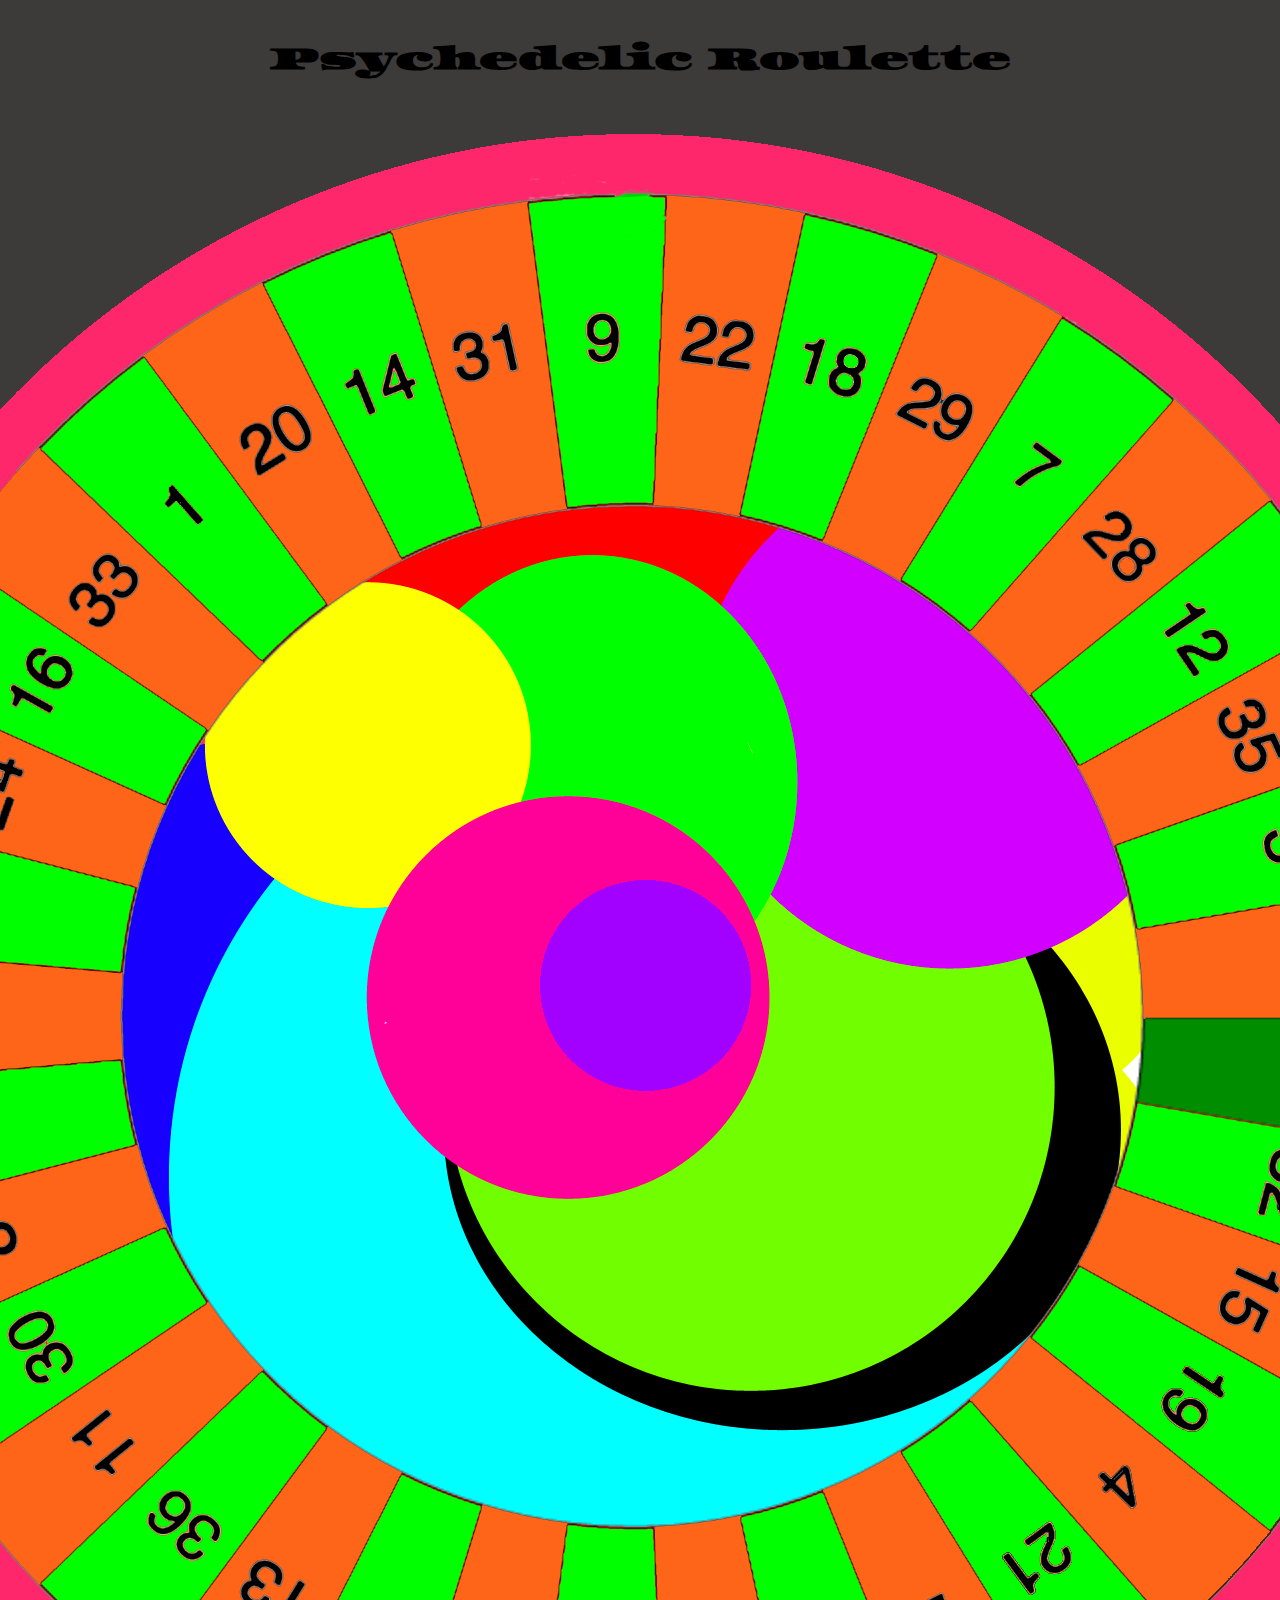
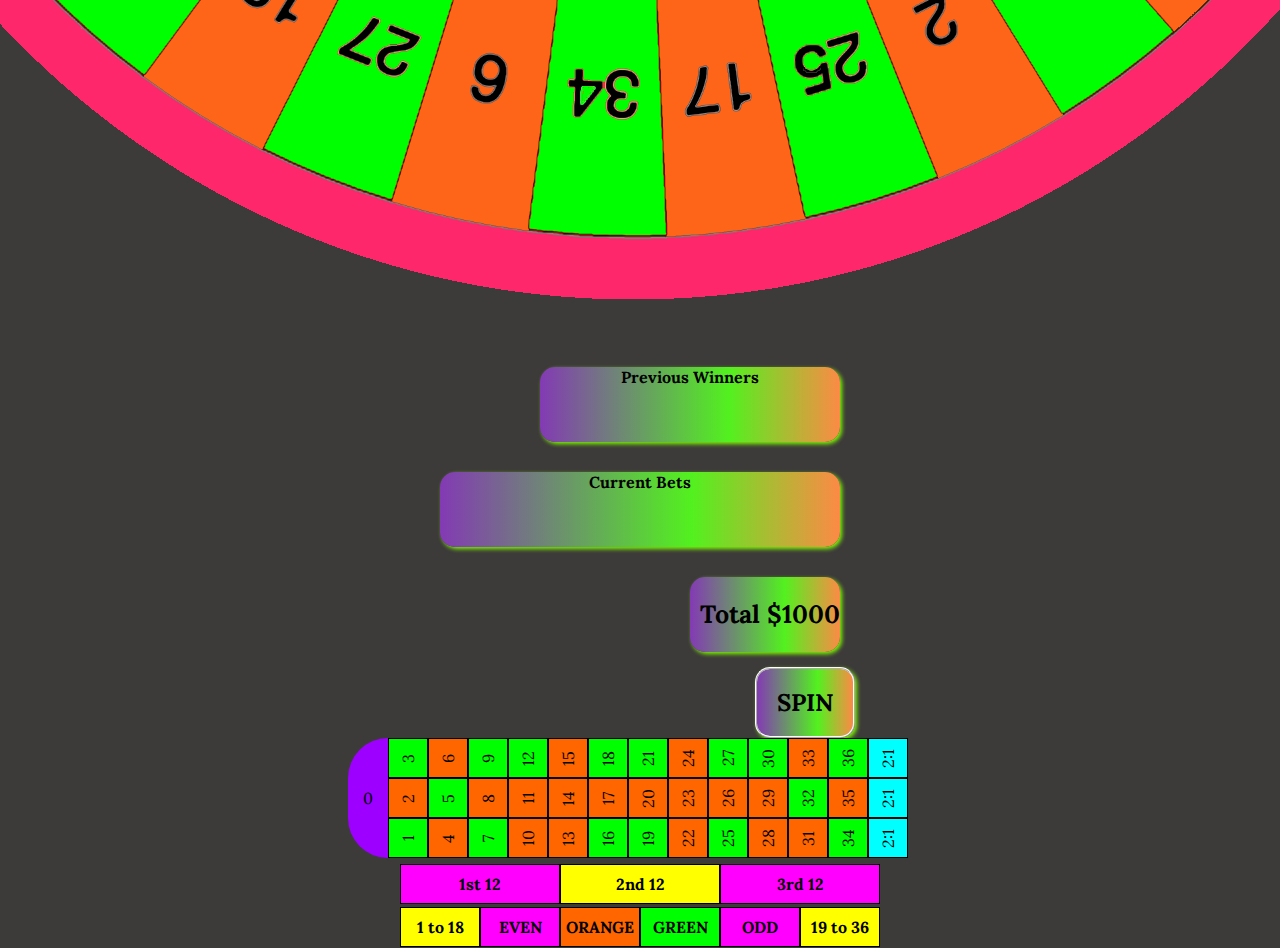
==== roulette.html @ 1d403098 "Make landing page index" ====
<!DOCTYPE html>
<html lang="en">

<head>
    <meta charset="UTF-8">
    <meta name="viewport" content="width=device-width, initial-scale=1.0">
    <title>Psychedelic Roulette</title>
    <link href="https://fonts.googleapis.com/css2?family=Asset&family=Lora:wght@400;700&display=swap" rel="stylesheet">
    <link rel="stylesheet" href="https://cdnjs.cloudflare.com/ajax/libs/animate.css/4.0.0/animate.min.css" />
    <link rel="stylesheet" href="css/style.css">
    <script defer src="js/main.js"></script> 
</head>

<body>
    <h1 class="animate__zoomInUp">Psychedelic Roulette</h1>
    <article id="mainArt">
        <img src="resources/rouletteWheelColorsFull.png" class="rotate" alt="European Roulette Wheel in bright colors">
        <div id="displayBox" class="displayInfo">
            <div id="prevNumbers" class="displayNums">Previous Winners</br></div>
            <div id="currentBets" class="displayNums">Current Bets</br></div>
            <div id="total" class="displayNums">Total $</div>
            <button id="spin">SPIN</button>
            <div id="winningNumDiv"></div>
        </div>
        <div id="numBoard">
            <div id="insideBets">
                <div id="sq0"><div>0</div></div>   
                <div class="square neon-green" id="sq1">1</div>
                <div class="square neon-orange" id="sq2">2</div>
                <div class="square neon-green" id="sq3">3</div>
                <div class="square neon-orange" id="sq4">4</div>
                <div class="square neon-green" id="sq5">5</div>
                <div class="square neon-orange" id="sq6">6</div>
                <div class="square neon-green" id="sq7">7</div>
                <div class="square neon-orange" id="sq8">8</div>
                <div class="square neon-green" id="sq9">9</div>
                <div class="square neon-orange" id="sq10">10</div>
                <div class="square neon-orange" id="sq11">11</div>
                <div class="square neon-green" id="sq12">12</div>
                <div class="square neon-orange" id="sq13">13</div>
                <div class="square neon-orange" id="sq14">14</div>
                <div class="square neon-orange" id="sq15">15</div>
                <div class="square neon-green" id="sq16">16</div>
                <div class="square neon-orange" id="sq17">17</div>
                <div class="square neon-green" id="sq18">18</div>
                <div class="square neon-green" id="sq19">19</div>
                <div class="square neon-orange" id="sq20">20</div>
                <div class="square neon-green" id="sq21">21</div>
                <div class="square neon-orange" id="sq22">22</div>
                <div class="square neon-orange" id="sq23">23</div>
                <div class="square neon-orange" id="sq24">24</div>
                <div class="square neon-green" id="sq25">25</div>
                <div class="square neon-orange" id="sq26">26</div>
                <div class="square neon-green" id="sq27">27</div>
                <div class="square neon-orange" id="sq28">28</div>
                <div class="square neon-orange" id="sq29">29</div>
                <div class="square neon-green" id="sq30">30</div>
                <div class="square neon-orange" id="sq31">31</div>
                <div class="square neon-green" id="sq32">32</div>
                <div class="square neon-orange" id="sq33">33</div>
                <div class="square neon-green" id="sq34">34</div>
                <div class="square neon-orange" id="sq35">35</div>
                <div class="square neon-green" id="sq36">36</div>
                <div class="square neon-cyan" id="sq37">2:1</div>
                <div class="square neon-cyan" id="sq38">2:1</div>
                <div class="square neon-cyan" id="sq39">2:1</div>
            </div>
            <div id="outsideBets">
                <div class="square" id="space"></div>
                <div class="outsideRec neon-pink" id="rec40">1st 12</div>
                <div class="outsideRec neon-yellow" id="rec41">2nd 12</div>
                <div class="outsideRec neon-pink" id="rec42">3rd 12</div>
                <div class="square" id="space"></div>
                <div class="square" id="space"></div>
                <div class="outsideSq neon-yellow" id="rec43">1 to 18</div>
                <div class="outsideSq neon-pink" id="rec44">EVEN</div>
                <div class="outsideSq neon-orange" id="rec45">ORANGE</div>
                <div class="outsideSq neon-green" id="rec46">GREEN</div>
                <div class="outsideSq neon-pink" id="rec47">ODD</div>
                <div class="outsideSq neon-yellow" id="rec48">19 to 36</div>
                <div class="square" id="space"></div>
            </div>
        </div>
    </article>
</body>

</html>
---- css/style.css ----
* {
    margin: 0;
    padding: 0;
    box-sizing: border-box;
    font-family: 'Lora', serif;
}

body {
    background-color: rgb(61, 58, 58);
    height: 100vh;  
    margin: 0 auto;  
}

h1 {
    font-family: 'Asset', cursive;
    text-align: center;
    margin-top: 3%;
    margin-bottom: 2%;
    /* color: rgb(232,4,22); */
    background: transparent;
    color: linear-gradient(90deg, rgba(232,4,22,1) 6%, rgba(29,253,226,0.9374124649859944) 50%, rgba(252,248,13,1) 100%);
}

article {
    max-width: 1000px;
    display: flex;
    justify-content: center;
    align-items: center; 
    flex-wrap: wrap;
    /* display: grid; */
    height: 100vh;
    margin: 0 auto;
    /* text-align: center; */
    /* grid-template-columns: auto;
    grid-template-rows: 2fr; */
}
/*  ROULETTE WHEEL SECTION BEGINS   */
#wheel {
    position: relative;
    border: 15px solid #9900FF;
    border-radius: 50%;
    background-color: black;
    overflow: hidden;
    width: 400px;
    height: 400px;
    box-shadow: 2px 2px 4px rgb(125, 248, 2);
}

#sp0 { 
    top: 0;
    left: 0;
    background-color: cornflowerblue;
    clip-path: polygon(100% 0, 0 0, 100% 100%);
}
#spoke32 {
    top: 0;
    left: 25%;
    background-color: chartreuse;
    clip-path: polygon(100% 0, 0 0, 0100%);
}
#spoke15 {
    top: 0;
    left: 25%;
    background-color: #FF0099;
    clip-path: polygon(100% 0, 0 100%, 100% 100%);
}
#spoke19 {
    top: 25%;
    left: 25%;
    background-color: chartreuse;
    clip-path: polygon(100% 0, 0 0, 100% 100%);
}
#spoke4 {
    top: 25%;
    left: 25%;
    background-color: #FF0099;
    clip-path: polygon(100% 100%, 00, 0 100%);
}
#spoke21 {
    top: 50%;
    left: 50%;
    background-color:chartreuse;
    clip-path: polygon(100% 100%, 100% 0, 0 100%);
}
#spoke2 {
    top: 50%;
    left: 50%;
    background-color: #FF0099;
    clip-path: polygon(0 100%, 100% 0, 0 0);
}
#spoke25 {
    top: 50%;
    left: 0;
    background-color: chartreuse;
    clip-path: polygon(0 100%, 100% 100%, 0 0);
}
#spoke17 {
    top: 50%;
    left: 0;
    background-color: #FF0099;
}
#spoke34 {
    top: 25%;
    left: 0;
    background-color: chartreuse;
}
#spoke6 {
    top: 25%;
    left: 0;
    background-color: #FF0099;

}
#spoke27 {
    background-color: chartreuse;

}
#spoke13{
    background-color: #FF0099;

}
#spoke26 {
    background-color: #7fff00;


}
#spoke11 {
    background-color: #FF0099;

}
#spoke30 {
    background-color: chartreuse;

}


.spoke {
    list-style-type: none;
    position: absolute;
    width: 50%;
    height: 50%;    
}

/* Betting Board Begins */
#numBoard {
    display: flex;
    flex-flow: row wrap;
    /* display: grid;
    grid-template-columns: 40px auto 40px;
    grid-template-rows: 120px 80px; */
    background-color: transparent;
    width: 585px;
    height: 210px;
}

#insideBets {
    display: flex;
    align-items: flex-start;
    justify-content: flex-start;
    flex-flow: column-reverse wrap;
    width: 500px;
    height: 120px;
    grid-column: 2/span 1;
    grid-row: 0/span 1;
}
#sq0 {
    height: 120px;
    width: 40px;
    border-radius: 50px 0 0 50px;
    display: flex;
    justify-content: center;
    align-items: center;
    background-color: #9D00FF;
}

#sq0 > p {
    transform: rotate(-90deg)
}

.square {
    /*flex is to center the numbers here*/
    display: flex;
    justify-content: center;
    align-items: center;
    height: 40px;
    width: 40px;
    border: 1px solid black;
    transform: rotate(-90deg);
}

.neon-green {
    background-color: #00FF00;
}

.neon-orange {
    background-color: #FF6600;
}

.neon-cyan {
    background-color: #00FFFF;
}

.neon-pink {
    background-color: #FF00FF;
}

.neon-yellow {
    background-color: #FFFF00;
}

#outsideBets {
    display: flex;
    flex-flow: row wrap;
    justify-content: center;
    align-items: center;
    width: 585px;
    height: 80;
}

.outsideRec {
    font-weight: bold;
    display: flex;
    justify-content: center;
    align-items: center;
    border: 1px solid black;
    width: 160px;
    height: 40px;
}

.outsideSq {
    font-weight: bold;
    display: flex;
    justify-content: center;
    align-items: center;
    border: 1px solid black;
    width: 80px;
    height: 40px;
}

#space {
    border: none;
    background-color: transparent;
}

/* Betting Board Ends */

/* Display Info Div */
.displayInfo {
    display: flex;
    flex-direction: column;
    justify-content: flex-start;
    align-items: flex-end;
}

/* Winning Number */
.winningNumber {
    width: 200px;
    height: 200px;
    background: transparent;
    color: radial-gradient(circle, rgba(238,174,228,1) 0%, rgba(20,38,142,0.76590) 100%);
    color: rgb(9, 121, 173);
    font-family: 'Asset', cursive;
    font-size: 100px;
}

/* Current Bets, Previous Numbers and Total */
#currentBets {
    display: flex;
    height: 75px;
    width: 400px;
    justify-content: center;
}

#total {
    display: flex;
    height: 75px;
    width: 150px;
    padding-left: 10px;
    font-size: 25px;
    align-items: center;
}

#prevNumbers {
    display: flex;
    height: 75px;
    width: 300px;
    justify-content: center;
}

.displayNums {
    margin: 15px;
    font-weight: 700;
    border-radius: 15px;
    background: rgb(131,58,180);
    background: linear-gradient(90deg, rgba(131,58,180,1) 0%, rgba(84,253,29,0.9374124649859944) 63%, rgba(252,138,69,1) 100%);
    box-shadow: 2px 2px 4px rgb(125, 248, 2);
}

/* BUTTONS */
#spin {
    width: 100px;
    padding: 18px;
    border: 2px ridge white;
    border-radius: 15px;
    background: rgb(131,58,180);
    background: linear-gradient(90deg, rgba(131,58,180,1) 0%, rgba(84,253,29,0.9374124649859944) 63%, rgba(252,138,69,1) 100%);
    box-shadow: 2px 2px 4px rgb(125, 248, 2);
    font-weight: 700;
    font-size: 24px;
}

@media only screen and (max-width: 400px) {
    * {
        max-width: 85%;
    }
}

.chip {
    height: 25px;
    width: 25px;
    border-radius: 50%;
    border: 1px solid rgb(54, 13, 21);
    background: rgb(63,94,251);
    background: radial-gradient(circle, rgba(63,94,251,1) 0%, rgba(252,70,107,1) 100%);
    color: white;
    font-size: 15px;
    text-align: center;
    text-shadow: 1px 1px 1px black;
    box-shadow: -2px 2px crimson;

}
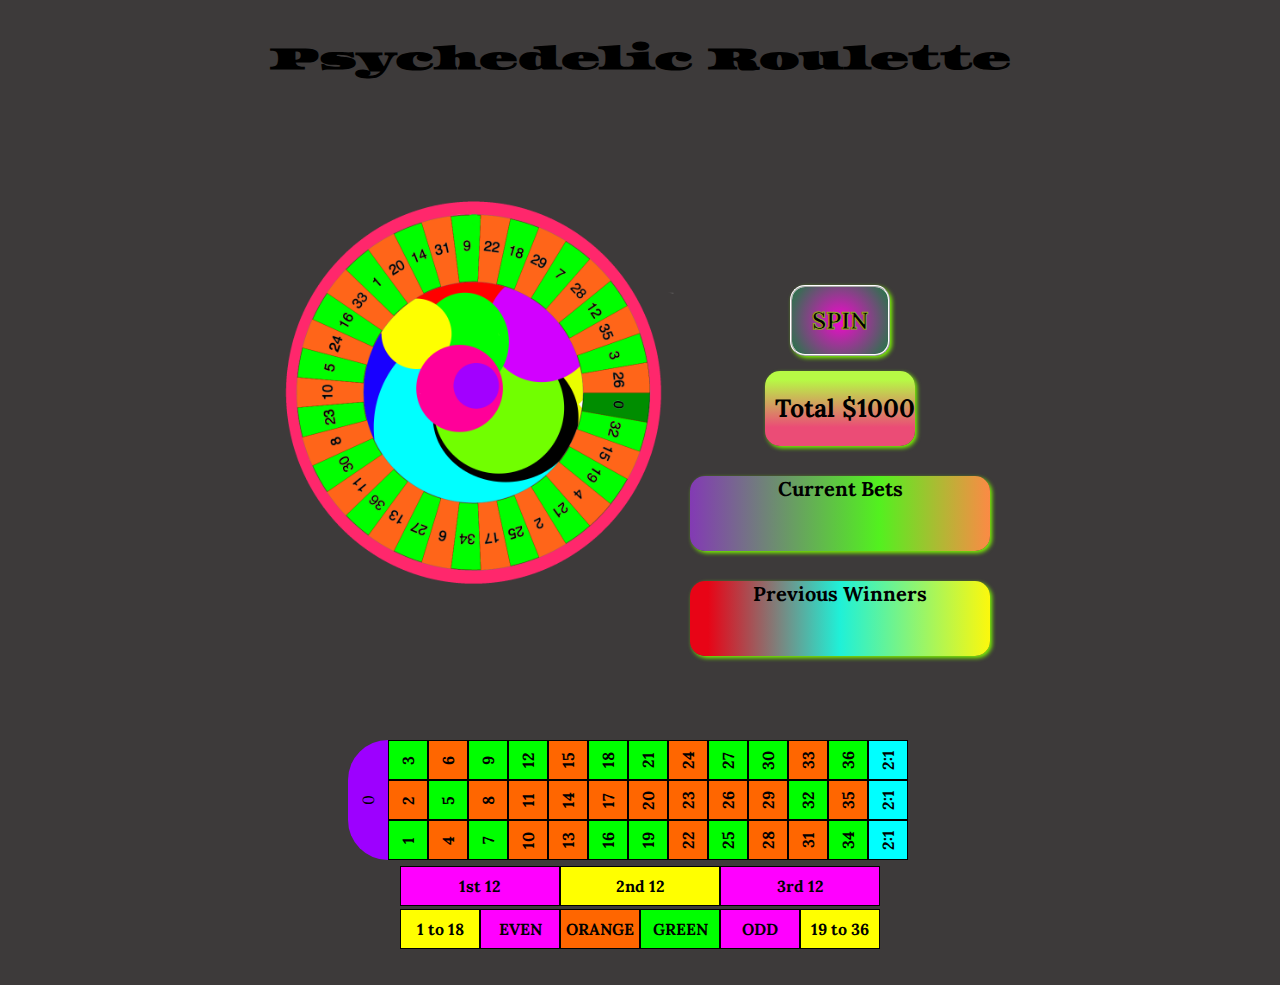
==== commit f1fbce21: "Add animate.style to headings" ====
--- a/roulette.html
+++ b/roulette.html
@@ -12,14 +12,14 @@
 </head>
 
 <body>
-    <h1 class="animate__zoomInUp">Psychedelic Roulette</h1>
+    <h1 class="animate__anmiated animate__zoomInUp">Psychedelic Roulette</h1>
     <article id="mainArt">
         <img src="resources/rouletteWheelColorsFull.png" class="rotate" alt="European Roulette Wheel in bright colors">
         <div id="displayBox" class="displayInfo">
             <div id="prevNumbers" class="displayNums">Previous Winners</br></div>
             <div id="currentBets" class="displayNums">Current Bets</br></div>
             <div id="total" class="displayNums">Total $</div>
-            <button id="spin">SPIN</button>
+            <button id="spin" class="animate__animated animate__headShake">SPIN</button>
             <div id="winningNumDiv"></div>
         </div>
         <div id="numBoard">
--- a/css/style.css
+++ b/css/style.css
@@ -7,146 +7,76 @@
 
 body {
     background-color: rgb(61, 58, 58);
-    height: 100vh;  
-    margin: 0 auto;  
+    height: 100vh;
+    margin: 0 auto;
 }
 
 h1 {
     font-family: 'Asset', cursive;
     text-align: center;
     margin-top: 3%;
-    margin-bottom: 2%;
+    margin-bottom: .5%;
     /* color: rgb(232,4,22); */
     background: transparent;
-    color: linear-gradient(90deg, rgba(232,4,22,1) 6%, rgba(29,253,226,0.9374124649859944) 50%, rgba(252,248,13,1) 100%);
+    color: linear-gradient(90deg, rgba(232, 4, 22, 1) 6%, rgba(29, 253, 226, 0.9374124649859944) 50%, rgba(252, 248, 13, 1) 100%);
 }
 
 article {
-    max-width: 1000px;
-    display: flex;
-    justify-content: center;
-    align-items: center; 
+    /* max-width: 1000px; */
+    display: flex;
+    justify-content: center;
+    align-items: center;
     flex-wrap: wrap;
     /* display: grid; */
     height: 100vh;
-    margin: 0 auto;
+    margin: 0;
     /* text-align: center; */
     /* grid-template-columns: auto;
     grid-template-rows: 2fr; */
 }
+
 /*  ROULETTE WHEEL SECTION BEGINS   */
-#wheel {
-    position: relative;
-    border: 15px solid #9900FF;
-    border-radius: 50%;
-    background-color: black;
-    overflow: hidden;
+img {
+    /* display: block; */
+    /* position: relative; */
+    /* top: 0; */
+    /* left: 0; */
+    height: 400px;
     width: 400px;
-    height: 400px;
-    box-shadow: 2px 2px 4px rgb(125, 248, 2);
-}
-
-#sp0 { 
-    top: 0;
-    left: 0;
-    background-color: cornflowerblue;
-    clip-path: polygon(100% 0, 0 0, 100% 100%);
-}
-#spoke32 {
-    top: 0;
-    left: 25%;
-    background-color: chartreuse;
-    clip-path: polygon(100% 0, 0 0, 0100%);
-}
-#spoke15 {
-    top: 0;
-    left: 25%;
-    background-color: #FF0099;
-    clip-path: polygon(100% 0, 0 100%, 100% 100%);
-}
-#spoke19 {
-    top: 25%;
-    left: 25%;
-    background-color: chartreuse;
-    clip-path: polygon(100% 0, 0 0, 100% 100%);
-}
-#spoke4 {
-    top: 25%;
-    left: 25%;
-    background-color: #FF0099;
-    clip-path: polygon(100% 100%, 00, 0 100%);
-}
-#spoke21 {
-    top: 50%;
-    left: 50%;
-    background-color:chartreuse;
-    clip-path: polygon(100% 100%, 100% 0, 0 100%);
-}
-#spoke2 {
-    top: 50%;
-    left: 50%;
-    background-color: #FF0099;
-    clip-path: polygon(0 100%, 100% 0, 0 0);
-}
-#spoke25 {
-    top: 50%;
-    left: 0;
-    background-color: chartreuse;
-    clip-path: polygon(0 100%, 100% 100%, 0 0);
-}
-#spoke17 {
-    top: 50%;
-    left: 0;
-    background-color: #FF0099;
-}
-#spoke34 {
-    top: 25%;
-    left: 0;
-    background-color: chartreuse;
-}
-#spoke6 {
-    top: 25%;
-    left: 0;
-    background-color: #FF0099;
-
-}
-#spoke27 {
-    background-color: chartreuse;
-
-}
-#spoke13{
-    background-color: #FF0099;
-
-}
-#spoke26 {
-    background-color: #7fff00;
-
-
-}
-#spoke11 {
-    background-color: #FF0099;
-
-}
-#spoke30 {
-    background-color: chartreuse;
-
-}
-
-
-.spoke {
-    list-style-type: none;
-    position: absolute;
-    width: 50%;
-    height: 50%;    
-}
+}
+
+.rotate {
+    -webkit-animation: spin 10s linear infinite;
+    -moz-animation: spin 10s linear infinite;
+    animation: spin 10s linear infinite;
+}
+
+/* Keyframes */
+@-webkit-keyframes spin {
+    100% {
+        -webkit-transform: rotate(360deg);
+    }
+}
+
+@-moz-keyframes spin {
+    100% {
+        -webkit-transform: rotate(360deg);
+    }
+}
+
+@keyframes spin {
+    100% {
+        -webkit-transform: rotate(360deg);
+    }
+}
+
+/* End of Wheel */
+
 
 /* Betting Board Begins */
 #numBoard {
     display: flex;
     flex-flow: row wrap;
-    /* display: grid;
-    grid-template-columns: 40px auto 40px;
-    grid-template-rows: 120px 80px; */
     background-color: transparent;
     width: 585px;
     height: 210px;
@@ -159,9 +89,8 @@
     flex-flow: column-reverse wrap;
     width: 500px;
     height: 120px;
-    grid-column: 2/span 1;
-    grid-row: 0/span 1;
-}
+}
+
 #sq0 {
     height: 120px;
     width: 40px;
@@ -169,10 +98,10 @@
     display: flex;
     justify-content: center;
     align-items: center;
-    background-color: #9D00FF;
-}
-
-#sq0 > p {
+    background-color: rgb(157, 0, 255);
+}
+
+#sq0>div {
     transform: rotate(-90deg)
 }
 
@@ -183,28 +112,29 @@
     align-items: center;
     height: 40px;
     width: 40px;
-    border: 1px solid black;
+    border: 1px solid rgb(0, 0, 0);
     transform: rotate(-90deg);
+    font-weight: 700;
 }
 
 .neon-green {
-    background-color: #00FF00;
+    background-color: rgb(0, 255, 0);
 }
 
 .neon-orange {
-    background-color: #FF6600;
+    background-color: rgb(255, 102, 0);
 }
 
 .neon-cyan {
-    background-color: #00FFFF;
+    background-color: rgb(0, 255, 255);
 }
 
 .neon-pink {
-    background-color: #FF00FF;
+    background-color: rgb(255, 0, 255);
 }
 
 .neon-yellow {
-    background-color: #FFFF00;
+    background-color: rgb(255, 255, 0);
 }
 
 #outsideBets {
@@ -221,7 +151,7 @@
     display: flex;
     justify-content: center;
     align-items: center;
-    border: 1px solid black;
+    border: 1px solid rgb(0, 0, 0);
     width: 160px;
     height: 40px;
 }
@@ -231,7 +161,7 @@
     display: flex;
     justify-content: center;
     align-items: center;
-    border: 1px solid black;
+    border: 1px solid rgb(0, 0, 0);
     width: 80px;
     height: 40px;
 }
@@ -244,20 +174,27 @@
 /* Betting Board Ends */
 
 /* Display Info Div */
-.displayInfo {
-    display: flex;
-    flex-direction: column;
-    justify-content: flex-start;
-    align-items: flex-end;
+#displayBox {
+    display: flex;
+    flex-direction: column-reverse;
+    justify-content: center;
+    align-items: center;
 }
 
 /* Winning Number */
+#winningNumDiv {
+    display: flex;
+    justify-content: center;
+    align-items: center;
+    width: 175px;
+    height: 125px;
+    border-radius: 15px;
+    margin: 20px;
+}
+
 .winningNumber {
-    width: 200px;
-    height: 200px;
     background: transparent;
-    color: radial-gradient(circle, rgba(238,174,228,1) 0%, rgba(20,38,142,0.76590) 100%);
-    color: rgb(9, 121, 173);
+    color: rgb(247, 6, 146);
     font-family: 'Asset', cursive;
     font-size: 100px;
 }
@@ -266,7 +203,7 @@
 #currentBets {
     display: flex;
     height: 75px;
-    width: 400px;
+    width: 300px;
     justify-content: center;
 }
 
@@ -277,6 +214,8 @@
     padding-left: 10px;
     font-size: 25px;
     align-items: center;
+    background: rgb(235, 76, 118);
+    background: linear-gradient(0deg, rgba(235, 76, 118, 1) 25%, rgba(183, 249, 69, 1) 88%);
 }
 
 #prevNumbers {
@@ -284,14 +223,17 @@
     height: 75px;
     width: 300px;
     justify-content: center;
+    background: rgb(232, 4, 22);
+    background: linear-gradient(90deg, rgba(232, 4, 22, 1) 6%, rgba(29, 253, 226, 0.9374124649859944) 50%, rgba(252, 248, 13, 1) 100%);
 }
 
 .displayNums {
     margin: 15px;
+    font-size: 20px;
     font-weight: 700;
     border-radius: 15px;
-    background: rgb(131,58,180);
-    background: linear-gradient(90deg, rgba(131,58,180,1) 0%, rgba(84,253,29,0.9374124649859944) 63%, rgba(252,138,69,1) 100%);
+    background: rgb(131, 58, 180);
+    background: linear-gradient(90deg, rgba(131, 58, 180, 1) 0%, rgba(84, 253, 29, 0.9374124649859944) 63%, rgba(252, 138, 69, 1) 100%);
     box-shadow: 2px 2px 4px rgb(125, 248, 2);
 }
 
@@ -301,26 +243,22 @@
     padding: 18px;
     border: 2px ridge white;
     border-radius: 15px;
-    background: rgb(131,58,180);
-    background: linear-gradient(90deg, rgba(131,58,180,1) 0%, rgba(84,253,29,0.9374124649859944) 63%, rgba(252,138,69,1) 100%);
+    background: rgb(244, 7, 207);
+    background: radial-gradient(circle, rgba(244, 7, 207, 1) 0%, rgba(20, 142, 69, 0.7659) 100%);
     box-shadow: 2px 2px 4px rgb(125, 248, 2);
     font-weight: 700;
     font-size: 24px;
-}
-
-@media only screen and (max-width: 400px) {
-    * {
-        max-width: 85%;
-    }
-}
-
-.chip {
+    -webkit-text-stroke: 1px rgb(145, 165, 33);
+}
+
+.chipStyle {
+    position: absolute;
     height: 25px;
     width: 25px;
     border-radius: 50%;
     border: 1px solid rgb(54, 13, 21);
-    background: rgb(63,94,251);
-    background: radial-gradient(circle, rgba(63,94,251,1) 0%, rgba(252,70,107,1) 100%);
+    background: rgb(63, 94, 251);
+    background: radial-gradient(circle, rgba(63, 94, 251, 1) 0%, rgba(252, 70, 107, 1) 100%);
     color: white;
     font-size: 15px;
     text-align: center;
@@ -329,4 +267,51 @@
 
 }
 
-
+.winMarkerStyle {
+    position: absolute;
+    height: 30px;
+    width: 30px;
+    border-radius: 50%;
+    border: 1px solid rgb(54, 13, 21);
+    background: rgb(129, 55, 136);
+    color: rgb(255, 255, 255);
+    -webkit-text-stroke: 1px rgb(7, 7, 5);
+    font-weight: 700;
+    text-align: center;
+    text-shadow: 1px 1px 1px rgb(0, 0, 0);
+    box-shadow: -2px 2px rgb(60, 50, 205);
+}
+
+.clear {
+    display: none;
+}
+
+
+
+/* Media Queries */
+
+@media only screen and (max-width: 575.9px) {
+    h1 {
+        margin: 0;
+    }
+
+    img {
+        height: 300px;
+        width: 300px;
+    }
+}
+
+
+@media only screen and (max-width: 767.9) {}
+
+@media only screen and (max-width: 991.9) {}
+
+@media only screen and (min-width: 1200) {}
+
+@media only screen and (min-width: 1600) {
+    /* body {
+        height: 1000px;
+        overflow-x: hidden;
+    } */
+
+}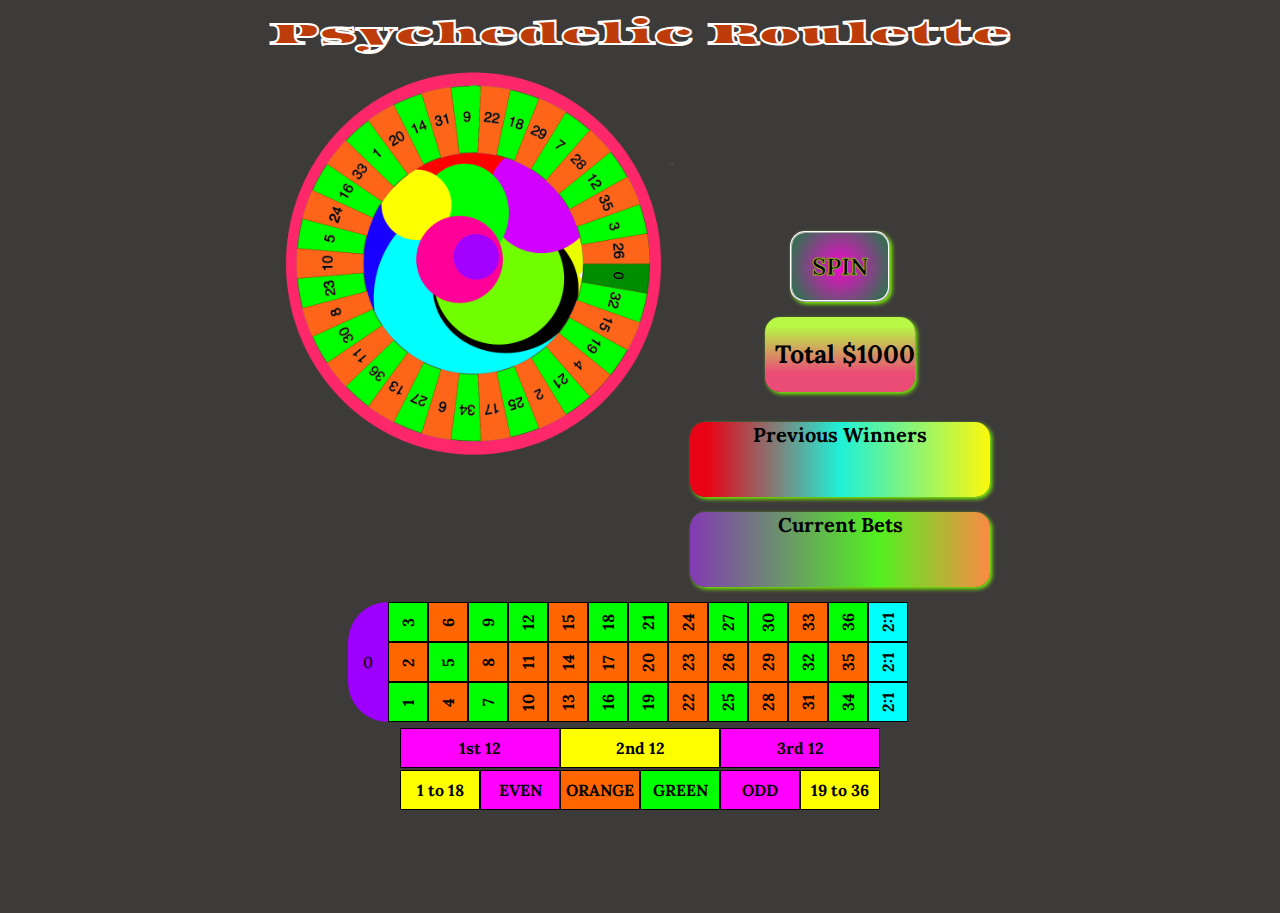
==== commit 716613e5: "Fix mobile css. Fix accidentally winnings issue" ====
--- a/roulette.html
+++ b/roulette.html
@@ -12,19 +12,26 @@
 </head>
 
 <body>
+    <div class="overlay">
+        <p>For optimal gaming, please turn your screen to landscape.</p>
+        <img src="./resources/landscapeView.png" width="200px" alt="Icon of phone changing from portrait to landscape view">
+    </div>
     <h1 class="animate__anmiated animate__zoomInUp">Psychedelic Roulette</h1>
     <article id="mainArt">
         <img src="resources/rouletteWheelColorsFull.png" class="rotate" alt="European Roulette Wheel in bright colors">
         <div id="displayBox" class="displayInfo">
+            <div class="mediaQueryBox">
             <div id="prevNumbers" class="displayNums">Previous Winners</br></div>
-            <div id="currentBets" class="displayNums">Current Bets</br></div>
-            <div id="total" class="displayNums">Total $</div>
+                <div id="currentBets" class="displayNums">Current Bets</br></div>
+            </div>
+                <div id="total" class="displayNums">Total $</div>
+                
             <button id="spin" class="animate__animated animate__headShake">SPIN</button>
             <div id="winningNumDiv"></div>
         </div>
         <div id="numBoard">
             <div id="insideBets">
-                <div id="sq0"><div>0</div></div>   
+                <div id="sq0">0</div>   
                 <div class="square neon-green" id="sq1">1</div>
                 <div class="square neon-orange" id="sq2">2</div>
                 <div class="square neon-green" id="sq3">3</div>
--- a/css/style.css
+++ b/css/style.css
@@ -14,9 +14,9 @@
 h1 {
     font-family: 'Asset', cursive;
     text-align: center;
-    margin-top: 3%;
-    margin-bottom: .5%;
-    /* color: rgb(232,4,22); */
+    margin: 1% auto;
+    color: rgb(189, 60, 9);
+    -webkit-text-stroke: 1px rgb(255, 255, 255);
     background: transparent;
     color: linear-gradient(90deg, rgba(232, 4, 22, 1) 6%, rgba(29, 253, 226, 0.9374124649859944) 50%, rgba(252, 248, 13, 1) 100%);
 }
@@ -25,10 +25,10 @@
     /* max-width: 1000px; */
     display: flex;
     justify-content: center;
-    align-items: center;
+    align-items: flex-start;
     flex-wrap: wrap;
     /* display: grid; */
-    height: 100vh;
+    /* height: 100vh; */
     margin: 0;
     /* text-align: center; */
     /* grid-template-columns: auto;
@@ -286,11 +286,82 @@
     display: none;
 }
 
+.overlay {
+    display: none;
+}
+
 
 
 /* Media Queries */
-
-@media only screen and (max-width: 575.9px) {
+@media only screen and (max-width: 399.9px) {
+    .overlay {
+        display: block;
+        position: absolute;
+        background-color: rgb(175, 179, 171);
+        background-image: url('./resources/landscapeView.png');
+        background-repeat: repeat-y;
+        width: 100%;
+        height: 100vh;
+        z-index: 10;
+        text-align: center;
+        font-size: 18px;
+    }
+    .overlay > img {
+        margin-top: 25%;
+        width: 100%;
+    }
+}
+
+@media only screen and (min-width 400px) and (max-width: 767.8px) {
+    h1 {
+        font-size: 50%;
+    }
+    img {
+        width: 250px;
+    }
+    #displayBox {
+        flex-flow: row-reverse wrap;
+    }
+    .mediaQueryBox {
+        width: 100%;
+        display: grid;
+        grid-template-columns: 2fr;
+        grid-template-rows: auto;
+    }
+    #spin {
+        font-size: 18px;
+        width: 50%;
+    }
+    #prevNumbers,  {
+        width: 60%;
+        height: 50px;
+        flex-basis: auto;
+    }
+    #currentBets {
+        width: 60%;
+        height: 50px;
+    }
+
+    #total {
+        font-size: 18px;
+        height: 50px;
+        flex-basis: auto;
+    }
+    .displayNums {
+        font-size: 14px;
+    }
+    #winningNumDiv {
+        width: 110px;
+        height: 80px;
+    }
+    .winningNumber {
+        font-size: 40px;
+    }
+
+}
+
+
+@media only screen and (min-width: 767.9px) and (max-width: 991.9) {
     h1 {
         margin: 0;
     }
@@ -302,16 +373,26 @@
 }
 
 
-@media only screen and (max-width: 767.9) {}
-
-@media only screen and (max-width: 991.9) {}
-
-@media only screen and (min-width: 1200) {}
-
-@media only screen and (min-width: 1600) {
-    /* body {
+@media only screen and (max-width: 991.9px) {}
+
+@media only screen and (min-width: 1200px) {}
+
+@media only screen and (min-width: 1600px) {
+    body {
         height: 1000px;
-        overflow-x: hidden;
-    } */
+    }
+
+    h1 {
+        margin: 2% auto;
+        font-size: 50px;
+    }
+
+    #numBoard {
+        margin: 7% 2%;
+    }
+
+    img {
+        margin-top: 2%;
+    }
 
 }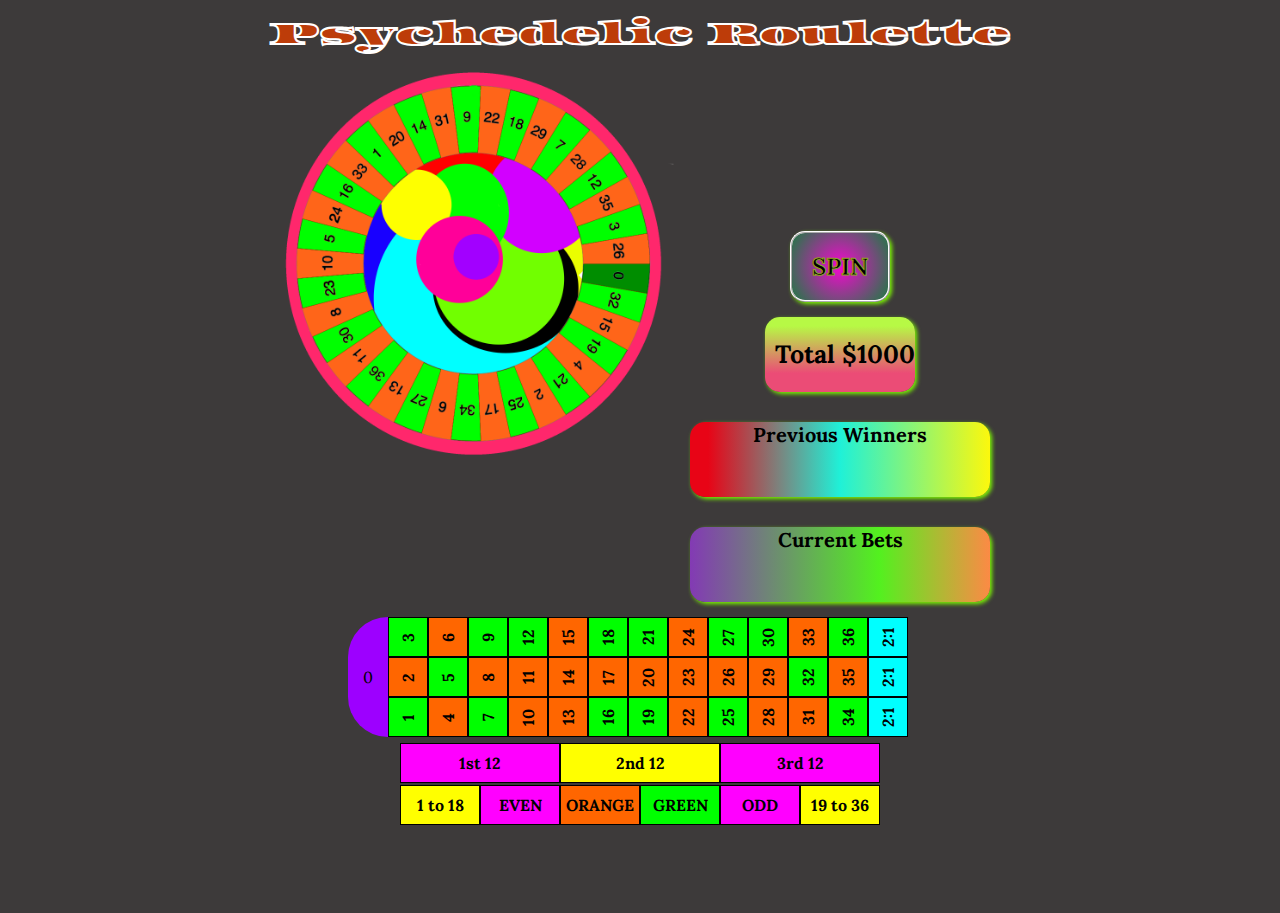
==== commit 9fa6a8a6: "Correct animation on board h1" ====
--- a/roulette.html
+++ b/roulette.html
@@ -8,6 +8,7 @@
     <link href="https://fonts.googleapis.com/css2?family=Asset&family=Lora:wght@400;700&display=swap" rel="stylesheet">
     <link rel="stylesheet" href="https://cdnjs.cloudflare.com/ajax/libs/animate.css/4.0.0/animate.min.css" />
     <link rel="stylesheet" href="css/style.css">
+    <link rel="shortcut icon" href="resources/favicon-32x32.png" type="image/x-icon">
     <script defer src="js/main.js"></script> 
 </head>
 
@@ -16,16 +17,13 @@
         <p>For optimal gaming, please turn your screen to landscape.</p>
         <img src="./resources/landscapeView.png" width="200px" alt="Icon of phone changing from portrait to landscape view">
     </div>
-    <h1 class="animate__anmiated animate__zoomInUp">Psychedelic Roulette</h1>
+    <h1 class="animate__animated animate__zoomInUp">Psychedelic Roulette</h1>
     <article id="mainArt">
         <img src="resources/rouletteWheelColorsFull.png" class="rotate" alt="European Roulette Wheel in bright colors">
         <div id="displayBox" class="displayInfo">
-            <div class="mediaQueryBox">
+            <div id="currentBets" class="displayNums">Current Bets</br></div>
             <div id="prevNumbers" class="displayNums">Previous Winners</br></div>
-                <div id="currentBets" class="displayNums">Current Bets</br></div>
-            </div>
-                <div id="total" class="displayNums">Total $</div>
-                
+            <div id="total" class="displayNums">Total $</div>
             <button id="spin" class="animate__animated animate__headShake">SPIN</button>
             <div id="winningNumDiv"></div>
         </div>
